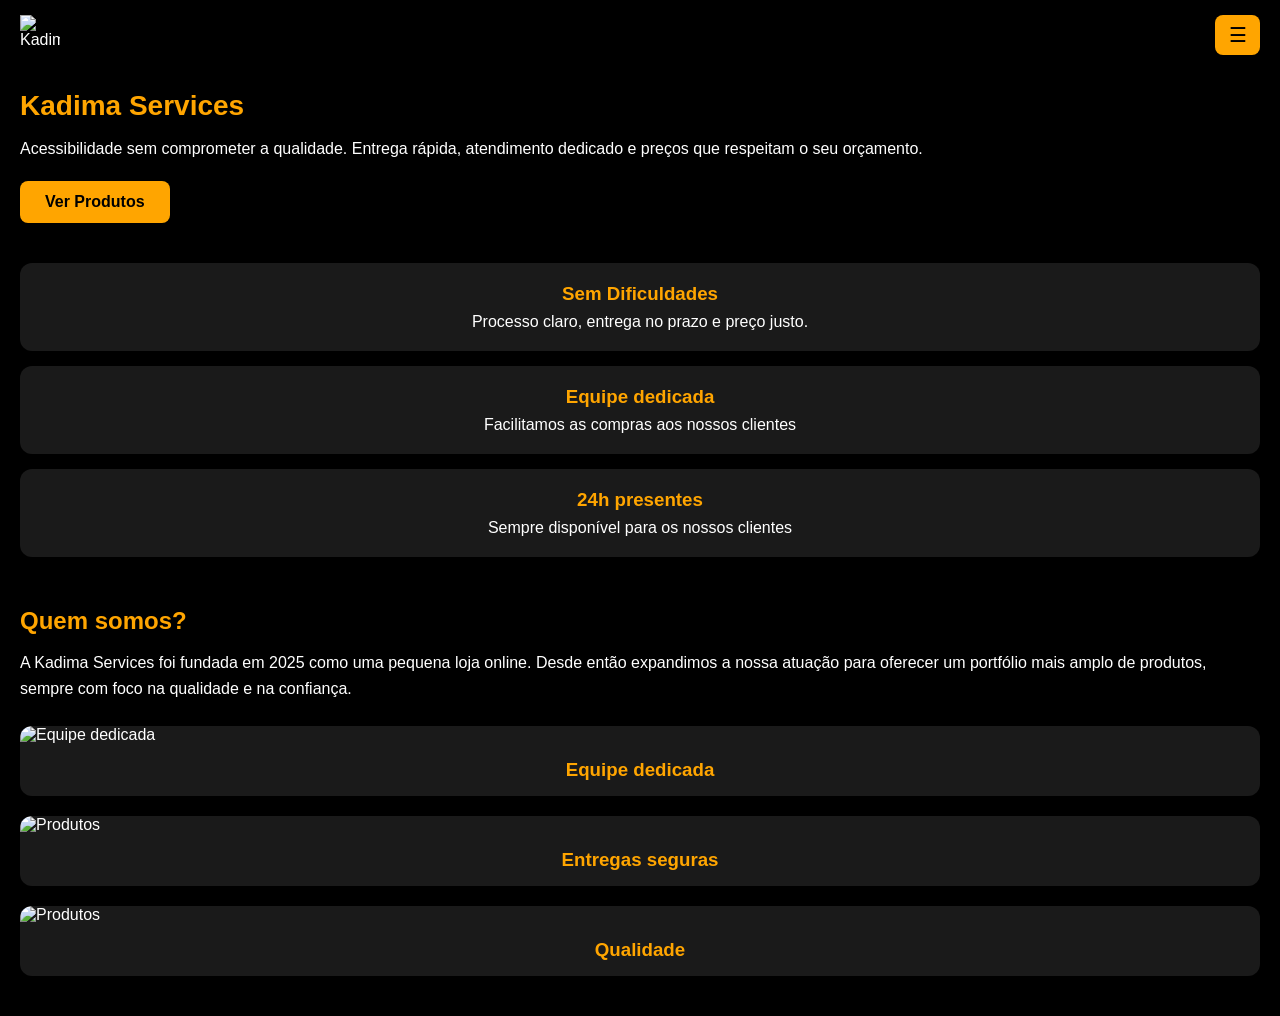
==== sobre.html @ 2274d39b "Subir arquivos" ====
<!DOCTYPE html>
<html lang="pt">
<head>
<meta charset="UTF-8">
<meta name="viewport" content="width=device-width, initial-scale=1.0">
<title>Sobre - Kadima Services</title>
<link rel="stylesheet" href="sobre.css">
<link rel="stylesheet" href="menu.css">
</head>
<body>
  
  <!-- Container do menu é preenchido via JS -->
  <div id="menu-container"></div>

  <main class="container">
    <section class="hero">
      <h1>Kadima Services</h1>
      <p>Acessibilidade sem comprometer a qualidade. Entrega rápida, atendimento dedicado e preços que respeitam o seu orçamento.</p>
      <button id="btnProdutos">Ver Produtos</button>
    </section>

    <section class="cards">
      <div class="card">
        <h3>Sem Dificuldades</h3>
        <p>Processo claro, entrega no prazo e preço justo.</p>
      </div>
      <div class="card">
        <h3>Equipe dedicada</h3>
        <p>Facilitamos as compras aos nossos clientes</p>
      </div>
      <div class="card">
        <h3>24h presentes</h3>
        <p>Sempre disponível para os nossos clientes</p>
      </div>
    </section>

    <section class="about">
      <h2>Quem somos?</h2>
      <p>A Kadima Services foi fundada em 2025 como uma pequena loja online. Desde então expandimos a nossa atuação para oferecer um portfólio mais amplo de produtos, sempre com foco na qualidade e na confiança.</p>
      
      <div class="about-card">
        <img src="../imagens/equipe.png" alt="Equipe dedicada">
        <h3>Equipe dedicada</h3>
      </div>

      <div class="about-card">
        <img src="../imagens/equipe1.png" alt="Produtos">
        <h3>Entregas seguras</h3>
      </div>
      
       <div class="about-card">
        <img src="../imagens/equipe2.png" alt="Produtos">
         <h3>Qualidade</h3>
      </div>
    </section>
  </main>

<script src="menu.js"></script>
<script src="sobre.js"></script>
</body>
</html>
---- sobre.css ----
* {
  margin: 0;
  padding: 0;
  box-sizing: border-box;
  font-family: sans-serif;
}

body {
  background: #000;
  color: #fff;
  min-height: 100vh;
}

.container {
  padding: 20px;
}

.hero h1 {
  color: #FFA500;
  font-size: 28px;
  margin-bottom: 15px;
}

.hero p {
  font-size: 16px;
  line-height: 1.5;
  margin-bottom: 20px;
}

#btnProdutos {
  background: #FFA500;
  color: #000;
  border: none;
  padding: 12px 25px;
  border-radius: 8px;
  font-weight: bold;
  font-size: 16px;
  cursor: pointer;
}

.cards {
  margin-top: 40px;
  display: flex;
  flex-direction: column;
  gap: 15px;
}

.card {
  background: #1a1a1a;
  padding: 20px;
  border-radius: 12px;
  text-align: center;
  transition: 0.2s;
}

.card:hover {
  transform: translateY(-5px);
}

.card h3 {
  color: #FFA500;
  margin-bottom: 8px;
}

.about {
  margin-top: 50px;
}

.about h2 {
  color: #FFA500;
  font-size: 24px;
  margin-bottom: 15px;
}

.about p {
  line-height: 1.6;
  margin-bottom: 25px;
}

.about-card {
  background: #1a1a1a;
  border-radius: 12px;
  overflow: hidden;
  margin-bottom: 20px;
}

.about-card img {
  width: 100%;
  display: block;
}

.about-card h3 {
  color: #FFA500;
  text-align: center;
  padding: 15px;
}
.logo-top {
  padding: 15px 20px;
  background: #000; /* ou a cor do teu menu */
}
---- menu.css ----
.header {
  display: flex;
  justify-content: space-between;
  align-items: center;
  padding: 15px 20px;
  background: #000;
}

.logo {
  width: 40px;
  height: 40px;
}

.menu-btn {
  background: #FFA500;
  border: none;
  font-size: 20px;
  color: #000;
  width: 45px;
  height: 40px;
  border-radius: 8px;
  cursor: pointer;
  transition: 0.2s ease;
}

.menu-btn:hover {
  transform: scale(1.05);
  background: #ffb733;
}

.menu {
  position: fixed;
  top: 0;
  right: -1000px;
  width: 200px;
  height: 100%;
  background: #111;
  padding: 60px 20px;
  transition: 0.3s ease;
  z-index: 10;
  display: flex;           /* adicionado */
  flex-direction: column;  /* adicionado */
  gap: 12px;               /* espaçamento entre os links */
}

.menu.active {
  right: 0;
}

.menu a {
  display: block;
  color: #e5e5e5;
  text-decoration: none;
  padding: 12px 8px;       /* reduzi o padding vertical pra compensar o gap */
  border-bottom: 1px solid #333;
  position: relative;
  transition: all 0.25s ease;
}

/* Linha amarela escondida embaixo */
.menu a::after {
  content: '';
  position: absolute;
  left: 0;
  bottom: 0;
  width: 0;
  height: 2px;
  background: #FFA500;
  transition: width 0.25s ease;
}

/* Hover: desliza, fica amarelo e mostra a linha */
.menu a:hover {
  color: #FFA500;
  transform: translateX(8px);
  border-bottom-color: transparent;
}

.menu a:hover::after {
  width: 100%;
}

/* Item ativo */
.menu a.active {
  color: #FFA500;
  border-bottom-color: #FFA500;
}

/* Remove a borda do último item pra não ficar sobrando */
.menu a:last-child {
  border-bottom: none;
}
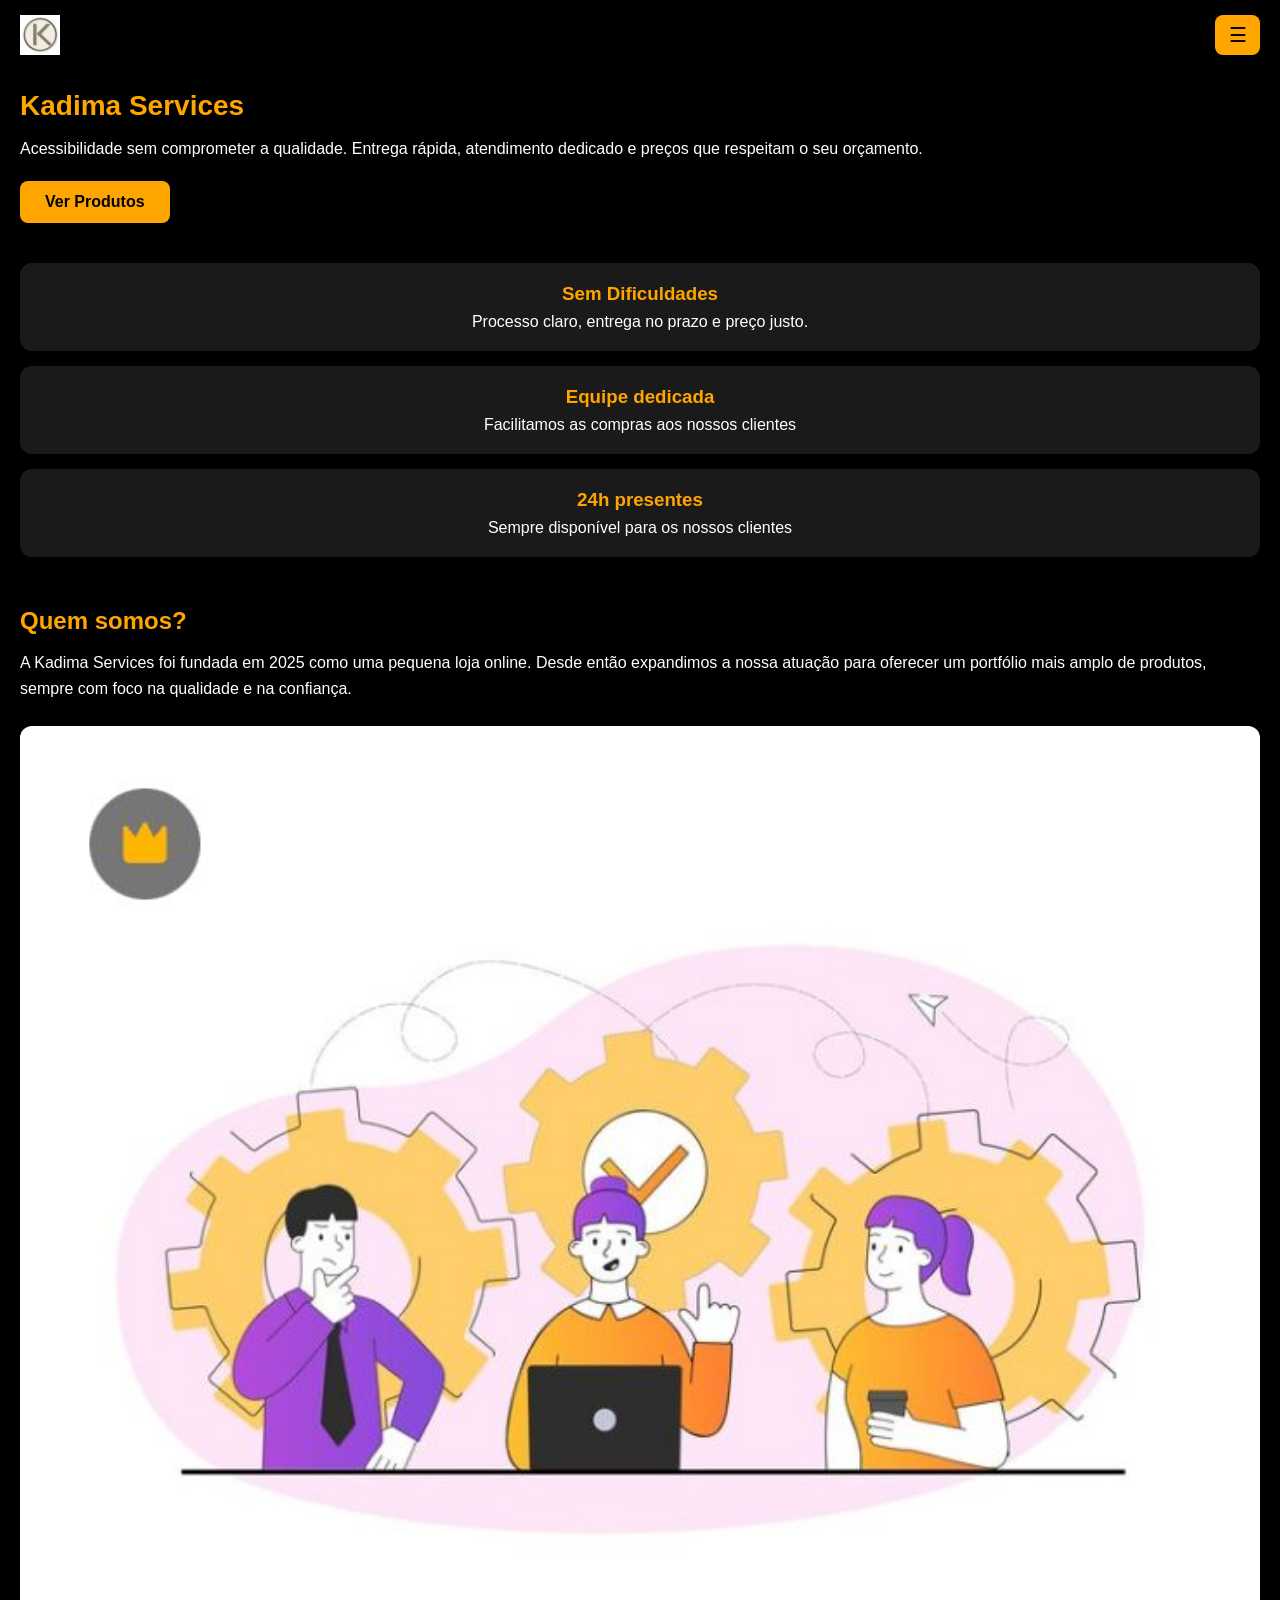
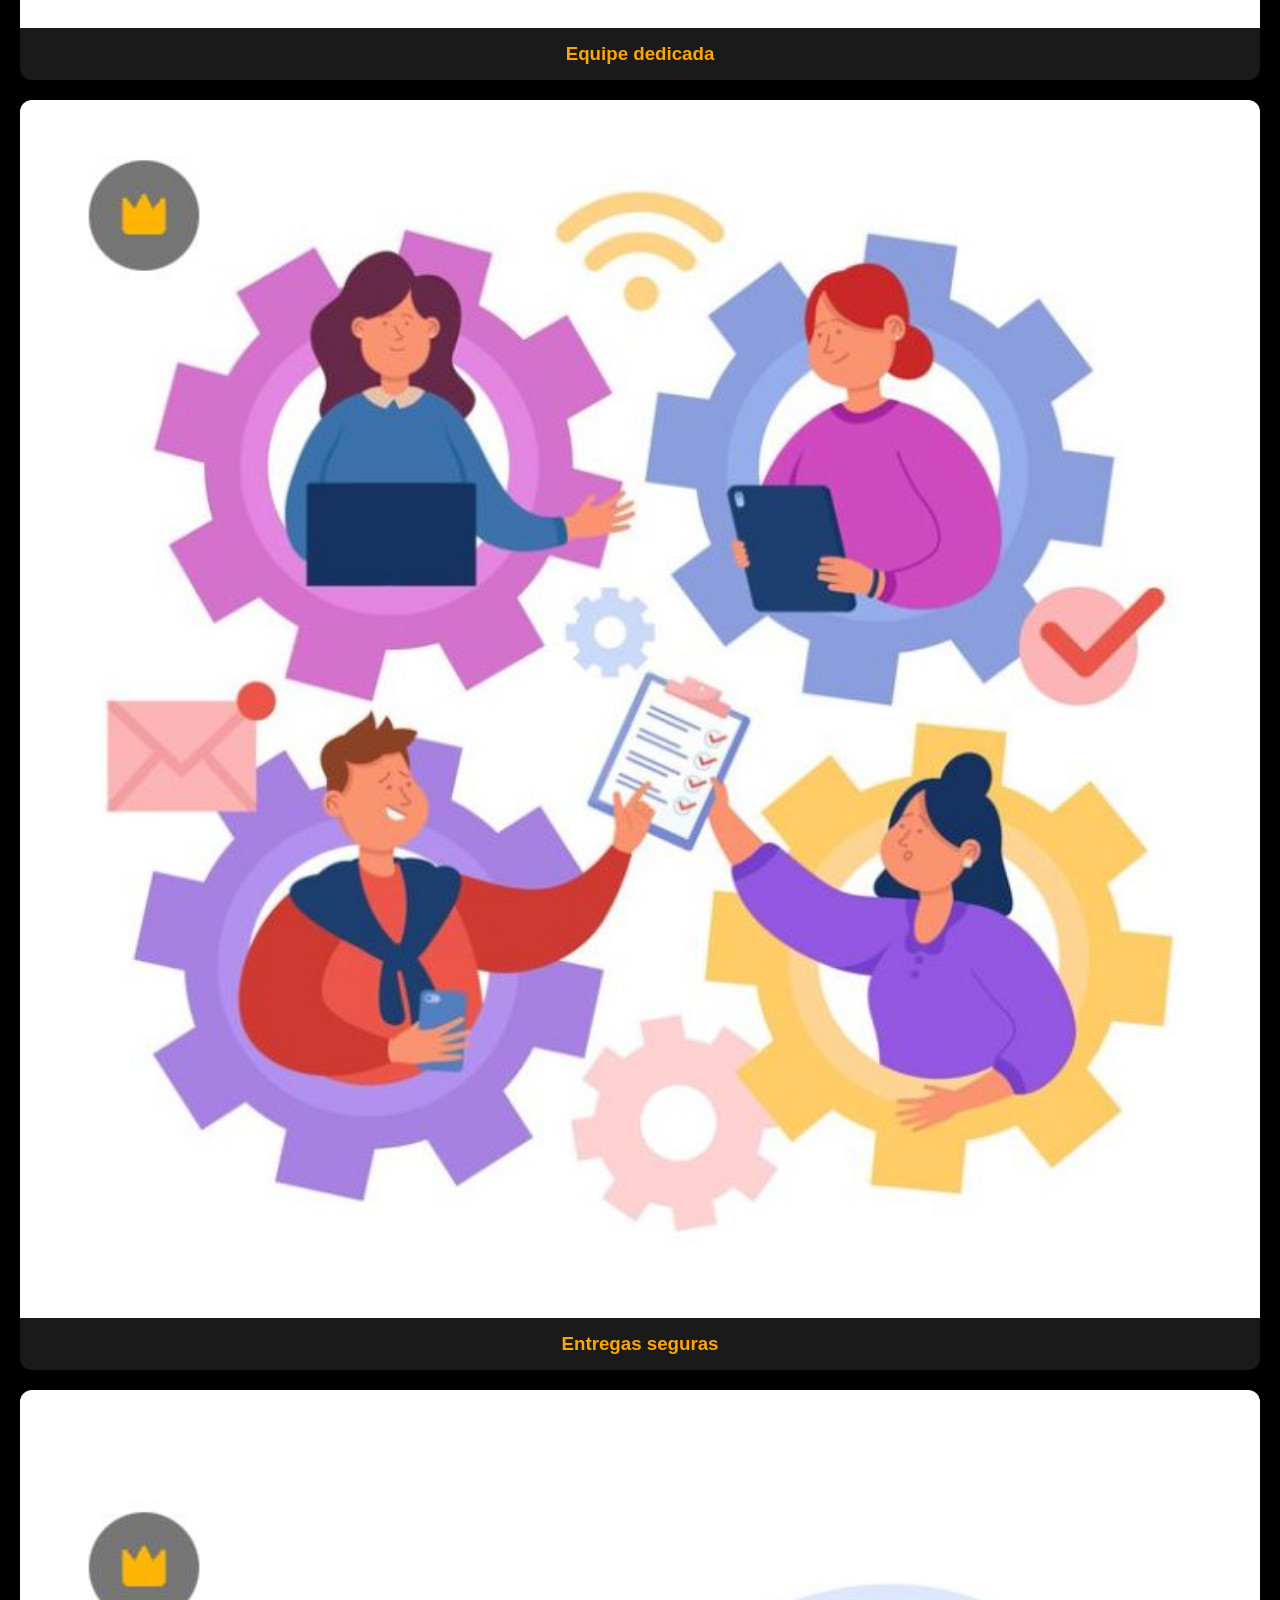
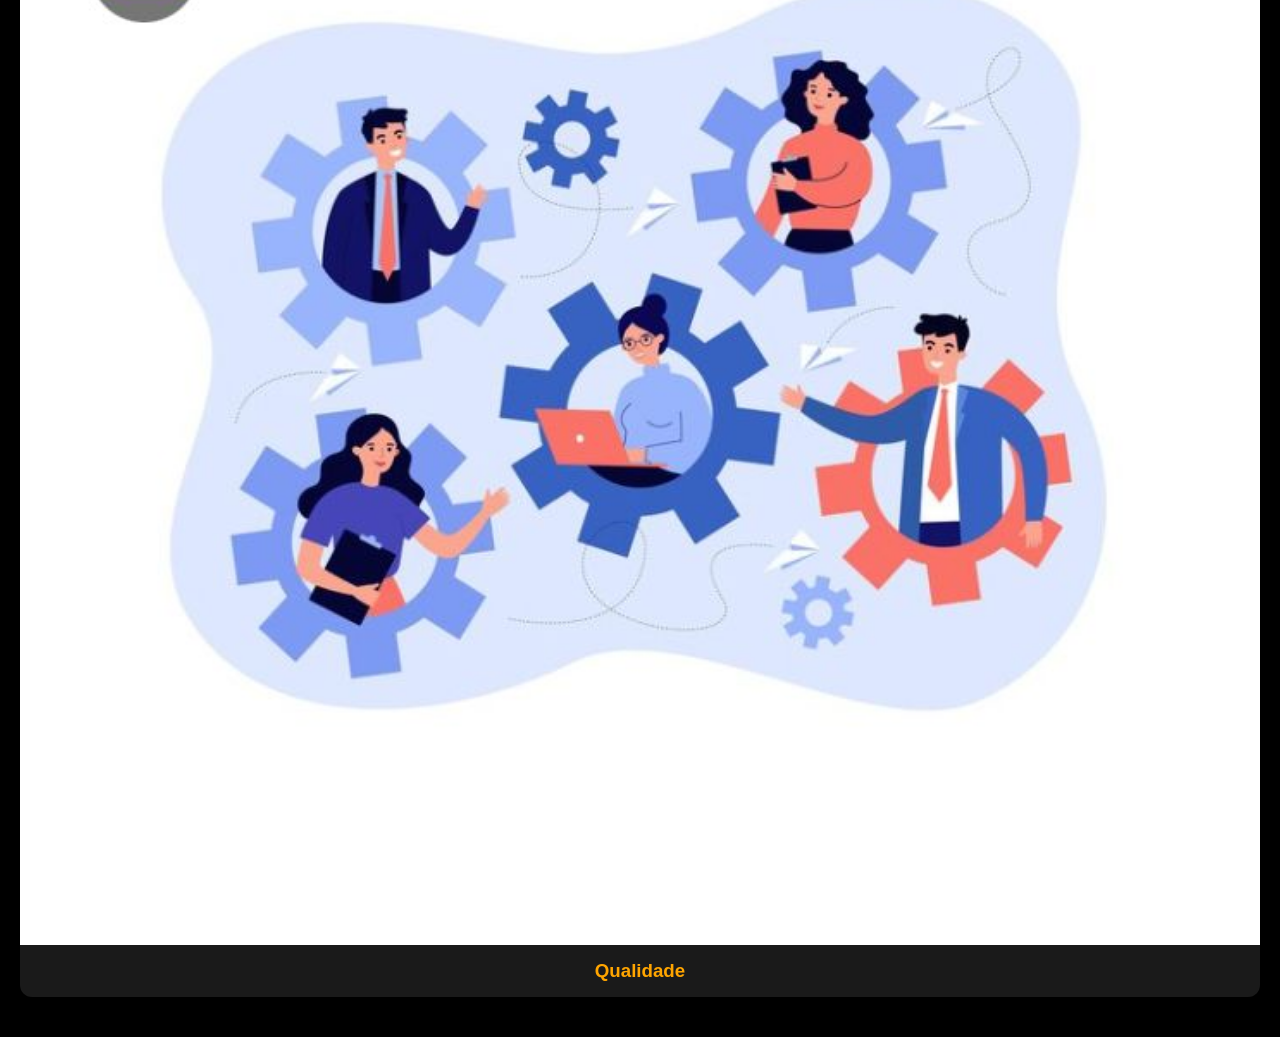
==== commit f531f0d6: "Update sobre.html" ====
--- a/sobre.html
+++ b/sobre.html
@@ -39,17 +39,17 @@
       <p>A Kadima Services foi fundada em 2025 como uma pequena loja online. Desde então expandimos a nossa atuação para oferecer um portfólio mais amplo de produtos, sempre com foco na qualidade e na confiança.</p>
       
       <div class="about-card">
-        <img src="../imagens/equipe.png" alt="Equipe dedicada">
+        <img src="equipe.png" alt="Equipe dedicada">
         <h3>Equipe dedicada</h3>
       </div>
 
       <div class="about-card">
-        <img src="../imagens/equipe1.png" alt="Produtos">
+        <img src="equipe1.png" alt="Produtos">
         <h3>Entregas seguras</h3>
       </div>
       
        <div class="about-card">
-        <img src="../imagens/equipe2.png" alt="Produtos">
+        <img src="equipe2.png" alt="Produtos">
          <h3>Qualidade</h3>
       </div>
     </section>
@@ -58,4 +58,4 @@
 <script src="menu.js"></script>
 <script src="sobre.js"></script>
 </body>
-</html>+</html>
